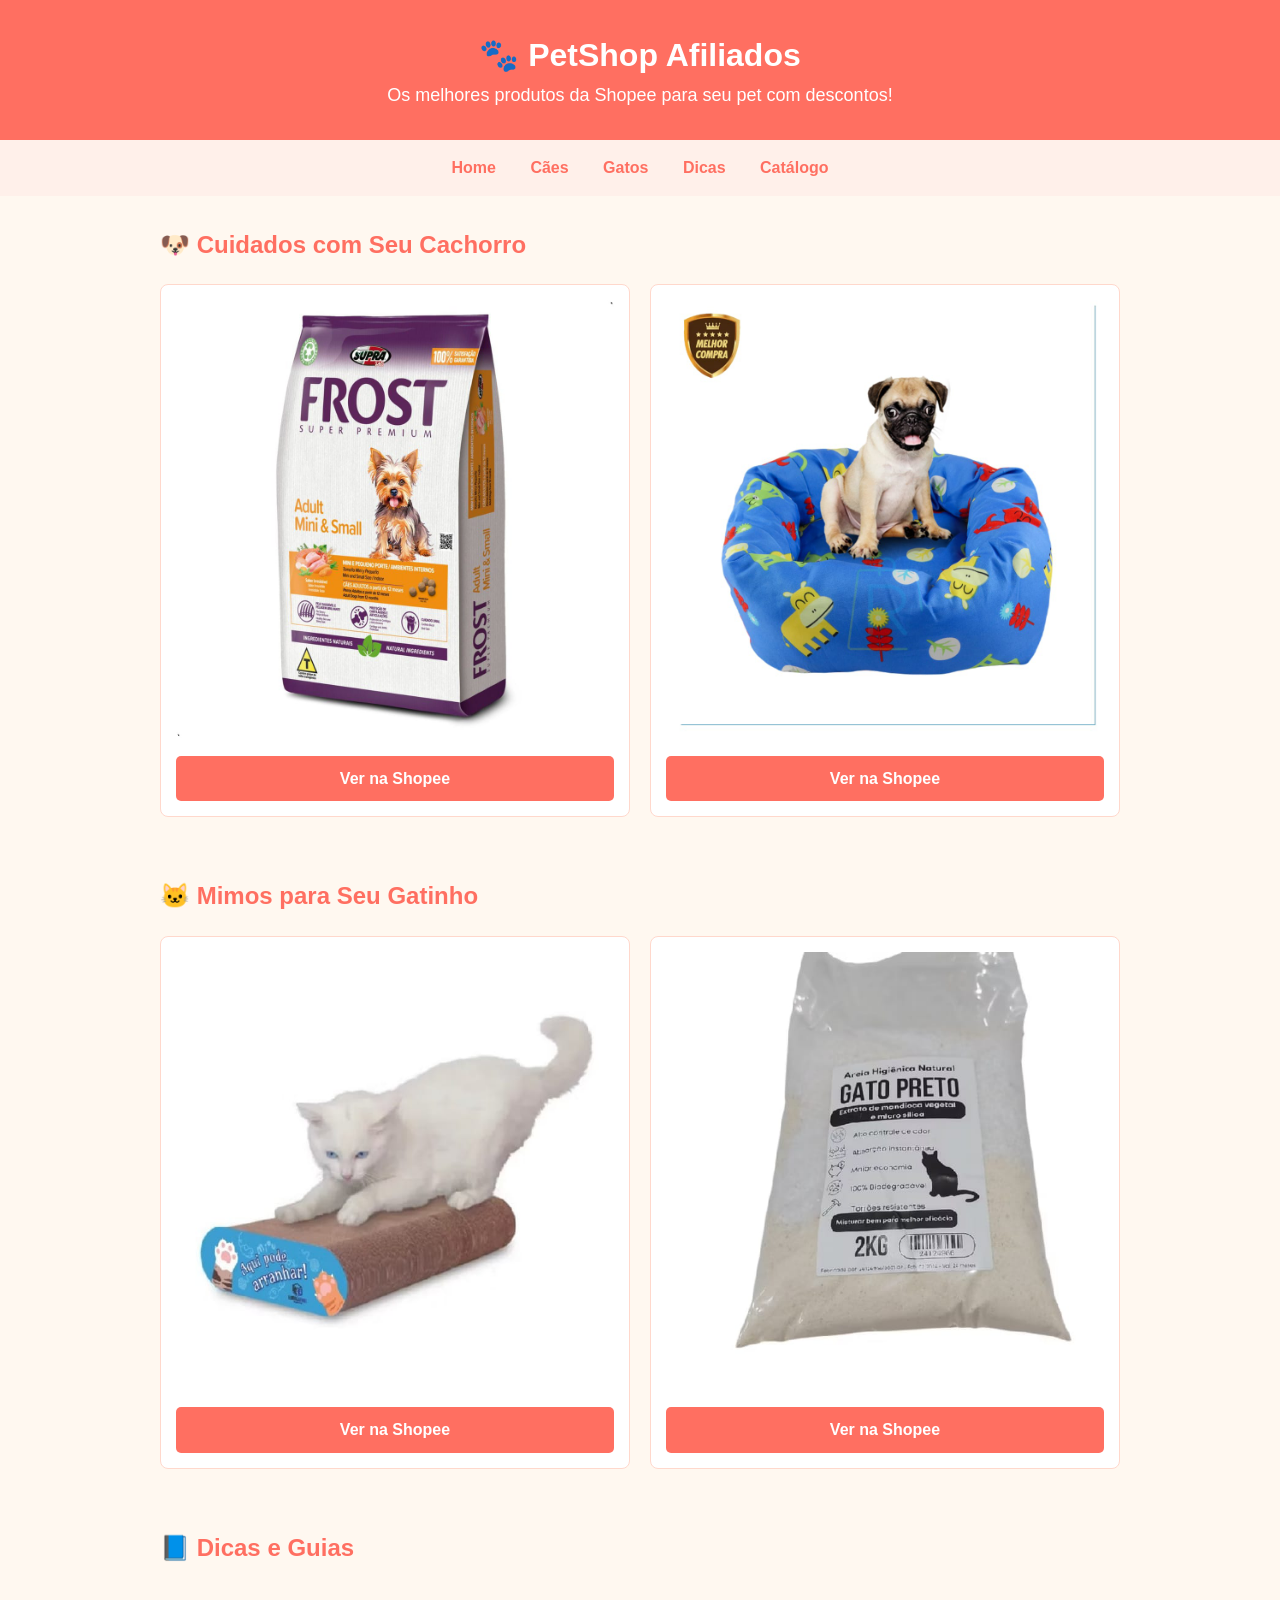
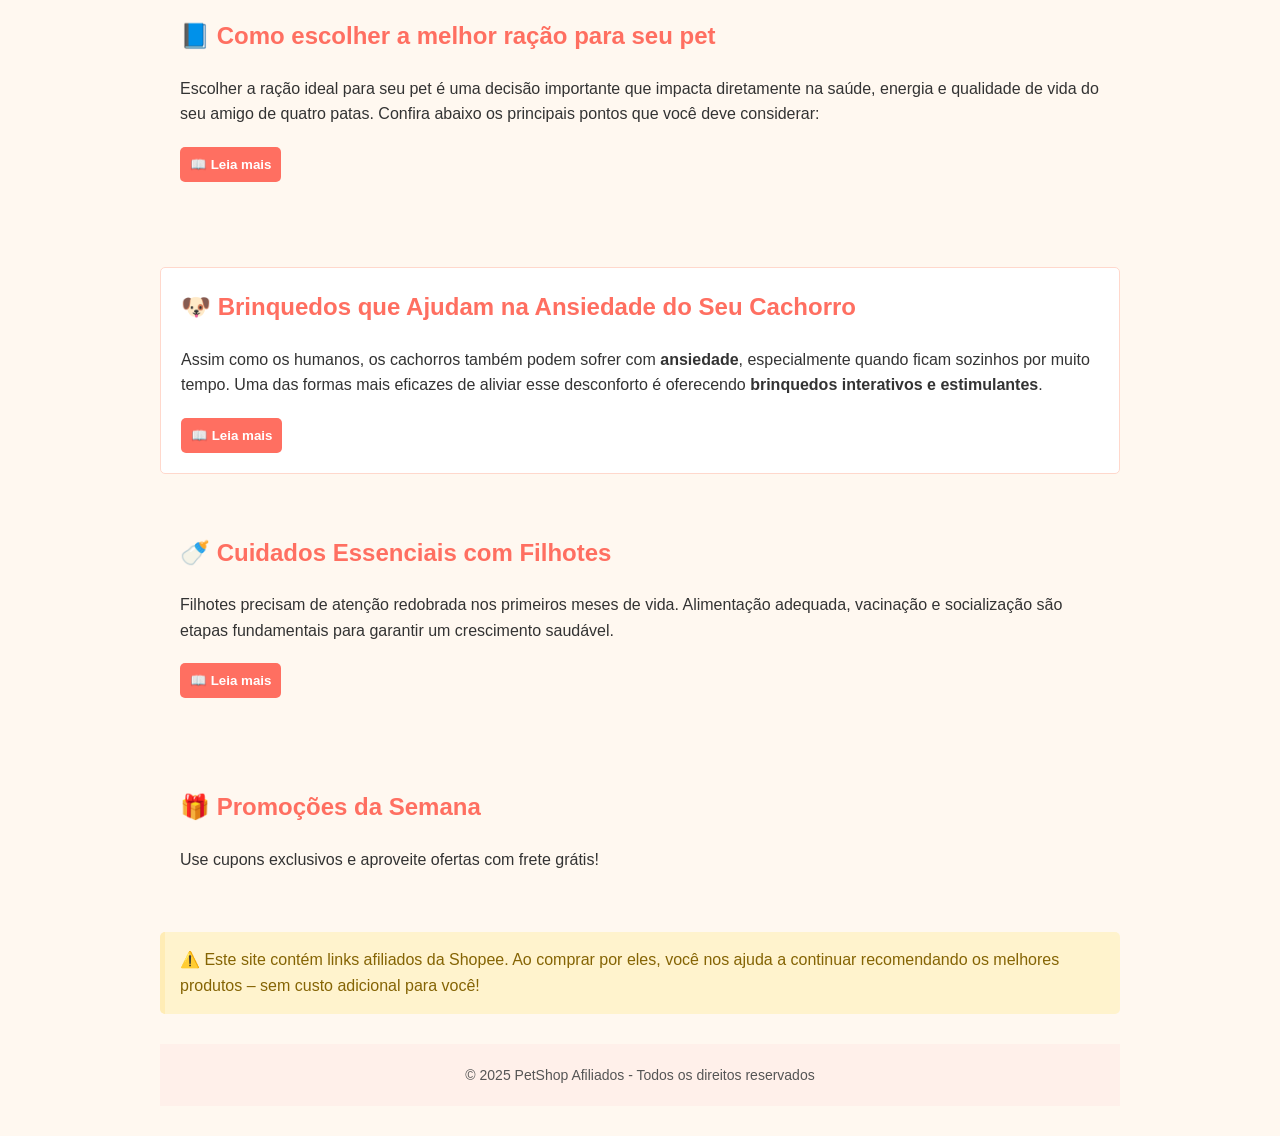
==== SitePET/index.html @ 72fd47c6 "." ====
<!DOCTYPE html>
<html lang="pt-br">

<head>
  <meta charset="UTF-8">
  <meta name="viewport" content="width=device-width, initial-scale=1.0">
  <link rel="stylesheet" href="./style.css">
  <title>PetShop Afiliados - Shopee</title>

</head>
<script src="./interacao.js"></script>

<body>

  <header>
    <h1>🐾 PetShop Afiliados</h1>
    <p>Os melhores produtos da Shopee para seu pet com descontos!</p>
  </header>

  <nav>
    <a href="#Home">Home</a>
    <a href="#caes">Cães</a>
    <a href="#gatos">Gatos</a>
    <a href="#dicas">Dicas</a>
    <a href="./catalogo.html">Catálogo</a>
  </nav>


  <section id="caes">
    <h2>🐶 Cuidados com Seu Cachorro</h2>
    <div class="product-grid">
      <div class="product">
        <img src="./imgcão/Imagem do WhatsApp de 2025-04-05 à(s) 05.30.17_ccf2fe37.jpg" alt="Ração Premium">
        <a href="https://s.shopee.com.br/30aQKNV6IM?share_channel_code=1">Ver na Shopee</a>
      </div>
      <div class="product">
        <img src="./imgcão/Imagem do WhatsApp de 2025-04-05 à(s) 05.46.05_65259f8a.jpg" alt="Cama Pet">
        <a href="https://s.shopee.com.br/8pYDHyQg5J?share_channel_code=1">Ver na Shopee</a>
      </div>
    </div>
  </section>

  <section id="gatos">
    <h2>🐱 Mimos para Seu Gatinho</h2>
    <div class="product-grid">
      <div class="product">

        <img src="./imgcão/arranhador3.jpg" alt="Arranhador">
        <a href="https://s.shopee.com.br/706Z7PahCT?share_channel_code=1">Ver na Shopee</a>
      </div>
      <div class="product">
        <img src="./imgcão/areia_gato.jpg" alt="Areia Higiênica">
        <a href="https://cutt.ly/areia_gato">Ver na Shopee</a>
      </div>
    </div>
  </section>

  <section id="dicas">
    <h2>📘 Dicas e Guias</h2>

    <section id="dica-racao" style="margin-bottom: 30px;">
      <h2>📘 Como escolher a melhor ração para seu pet</h2>
      <div class="resumo">
        <p>Escolher a ração ideal para seu pet é uma decisão importante que impacta diretamente na saúde, energia e
          qualidade de vida do seu amigo de quatro patas. Confira abaixo os principais pontos que você deve considerar:
        </p>
        <button class="btn-leia-mais" onclick="toggleConteudo('conteudo-racao', 'btn-leia-mais')">📖 Leia mais</button>
      </div>

      <div id="conteudo-racao" style="display: none; margin-top: 15px;">
        <h3>✅ 1. Idade do Pet</h3>
        <p>Animais têm necessidades diferentes em cada fase da vida: filhotes, adultos e idosos.</p>

        <h3>✅ 2. Porte e Raça</h3>
        <p>Pets de pequeno porte precisam de grãos menores; os de grande porte precisam de suplementos articulares.</p>

        <h3>✅ 3. Condições de Saúde</h3>
        <p>Há rações específicas para alergias, obesidade, problemas renais, entre outros.</p>

        <h3>✅ 4. Ingredientes</h3>
        <p>Dê preferência para rações com proteína animal como primeiro ingrediente e sem corantes.</p>

        <h3>✅ 5. Reputação da Marca</h3>
        <p>Opte por marcas bem avaliadas e confiáveis.</p>

        <h3>📦 Onde Comprar?</h3>
        <p>Na Shopee você encontra diversas opções com ótimos preços:</p>
        <ul>
          <li><a href="#">Ração Golden Fórmula para Cães Adultos</a></li>
          <li><a href="#">Premier Golden Pet Filhotes Raças Pequenas</a></li>
          <li><a href="#">Whiskas Castrados Adultos 10kg</a></li>
        </ul>

        <h3>❤️ Dica Final</h3>
        <p>Faça a transição da ração antiga para a nova em até 7 dias, misturando as duas gradualmente.</p>
      </div>
    </section>

    <br>
    <main>


      <section id="dicas-ansiedade" style="margin-bottom: 30px;">
        <h2>🐶 Brinquedos que Ajudam na Ansiedade do Seu Cachorro</h2>
        <div class="resumo">
          <p>Assim como os humanos, os cachorros também podem sofrer com <strong>ansiedade</strong>, especialmente
            quando ficam sozinhos por muito tempo. Uma das formas mais eficazes de aliviar esse desconforto é
            oferecendo <strong>brinquedos interativos e estimulantes</strong>.</p>
          <button class="btn-leia-mais" onclick="toggleConteudo('conteudo-ansiedade')">📖 Leia mais</button>
        </div>

        <div id="conteudo-ansiedade" style="display: none; margin-top: 15px;">

          
          <h3>✅ 1. Brinquedos Recheáveis (Kong e similares)</h3>
          <p>Permitem colocar petiscos dentro, desafiando o cão a conseguir a comida. Isso estimula o cérebro e mantém
            o pet ocupado.</p>
          <a href="#">🛒 Veja modelos na Shopee</a>

          <h3>✅ 2. Mordedores com Texturas</h3>
          <p>Além de aliviar o estresse, ajudam na limpeza dos dentes. Prefira modelos em borracha ou com cerdas.</p>
          <a href="#">🛒 Mordedores de borracha para cães</a>

          <h3>✅ 3. Tapetes Olfativos</h3>
          <p>O cão precisa farejar para encontrar os petiscos escondidos. Ideal para cães agitados.</p>
          <a href="#">🛒 Tapete olfativo para cães</a>

          <h3>✅ 4. Pelúcias com apito (ou sem)</h3>
          <p>Ótimas companhias para pets que ficam sozinhos. Com som ou cheiro familiar, ajudam a acalmar.</p>
          <a href="#">🛒 Pelúcias interativas para pets</a>

          <h3>✅ 5. Brinquedos com Movimento ou Som</h3>
          <p>Brinquedos automatizados ou com som mantêm o cão curioso e entretido mesmo sem interação humana.</p>
          <a href="#">🛒 Brinquedo automático para cães</a>

          <h3>❤️ Dica Extra:</h3>
          <p>Varie os brinquedos a cada semana para manter o interesse do seu pet e evitar o tédio.</p>
        </div>
      </section>
    </main>

    <section id="dica-filhotes" style="margin-bottom: 30px;">
      <h2>🍼 Cuidados Essenciais com Filhotes</h2>
      <div class="resumo">
        <p>Filhotes precisam de atenção redobrada nos primeiros meses de vida. Alimentação adequada, vacinação e
          socialização são etapas fundamentais para garantir um crescimento saudável.</p>
        <button class="btn-leia-mais" onclick="toggleConteudo('conteudo-filhotes')">📖 Leia mais</button>
      </div>

      <div id="conteudo-filhotes" style="display: none; margin-top: 15px;">
        <h3>✅ 1. Alimentação Correta</h3>
        <p>Ofereça rações específicas para filhotes, ricas em nutrientes que auxiliam no desenvolvimento ósseo e
          imunológico.</p>

        <h3>✅ 2. Vacinação e Vermifugação</h3>
        <p>Siga o calendário de vacinas indicado pelo veterinário. A vermifugação também é essencial nos primeiros
          meses.</p>

        <h3>✅ 3. Acompanhamento Veterinário</h3>
        <p>Realize consultas regulares para monitorar o crescimento e prevenir doenças.</p>

        <h3>✅ 4. Socialização</h3>
        <p>Apresente o filhote a diferentes ambientes, pessoas e outros pets para estimular comportamentos equilibrados.
        </p>

        <h3>✅ 5. Enriquecimento Ambiental</h3>
        <p>Use brinquedos, mordedores e estímulos visuais e sonoros para manter o filhote ativo e saudável.</p>

        <h3>📦 Produtos Recomendados</h3>
        <ul>
          <li><a href="#">Ração Premier Pet Filhotes</a></li>
          <li><a href="#">Tapete Higiênico para Filhotes</a></li>
          <li><a href="#">Kit de Brinquedos para Cães Novos</a></li>
        </ul>

        <h3>❤️ Dica Final</h3>
        <p>Dedique tempo de qualidade ao seu filhote. A criação com carinho e rotina faz toda a diferença no
          comportamento futuro.</p>
      </div>
    </section>



    <section id="promocoes">
      <h2>🎁 Promoções da Semana</h2>
      <p>Use cupons exclusivos e aproveite ofertas com frete grátis!</p>
    </section>

    <section class="alert">
      ⚠️ Este site contém links afiliados da Shopee. Ao comprar por eles, você nos ajuda a continuar recomendando os
      melhores produtos – sem custo adicional para você!
    </section>

    <footer>
      © 2025 PetShop Afiliados - Todos os direitos reservados
    </footer>

</body>

</html>
---- SitePET/style.css ----
/* Reset básico */
* {
    margin: 0;
    padding: 0;
    box-sizing: border-box;
  }
  
  body {
    font-family: Arial, sans-serif;
    background-color: #fff8f0;
    color: #333;
    line-height: 1.6;
  }
  
  header {
    background-color: #ff6f61;
    color: white;
    padding: 30px 20px;
    text-align: center;
  }
  
  header h1 {
    font-size: 32px;
  }
  
  header p {
    font-size: 18px;
  }
  
  nav {
    background-color: #fff0ea;
    text-align: center;
    padding: 15px 0;
  }
  
  nav a {
    margin: 0 15px;
    text-decoration: none;
    color: #ff6f61;
    font-weight: bold;
  }
  
  nav a:hover {
    opacity: 0.6;
    transition: 0.3s;
  }
  
  section {
    padding: 30px 20px;
    max-width: 1000px;
    margin: auto;
  }
  
  section h2 {
    color: #ff6f61;
    margin-bottom: 20px;
  }
  


  .product-grid {
    display: grid;
    grid-template-columns: repeat(auto-fit, minmax(220px, 1fr));
    gap: 20px;
    margin-top: 20px;
  }
  
  .product {
    border: 1px solid #ffd8cc;
    border-radius: 8px;
    padding: 15px;
    background-color: white;
    text-align: center;
    transition: opacity 0.3s ease;
  }
  
  .product:hover {
    opacity: 0.8;
  }
  
  .product img {
    max-width: 100%;
    height: auto;
    border-radius: 8px;
  }
  
  .product a {
    display: block;
    margin-top: 10px;
    background-color: #ff6f61;
    color: white;
    text-decoration: none;
    padding: 10px;
    border-radius: 5px;
    font-weight: bold;
  }
  
  .btn-leia-mais {
    cursor: pointer;
    display: inline-block;
    margin-top: 10px;
    background-color: #ff6f61;
    color: white;
    padding: 10px;
    border-radius: 5px;
    border: none;
    font-weight: bold;
    transition: background-color 0.3s ease;
  }
  
  .btn-leia-mais:hover {
    background-color: #e75c4e;
  }
  
  footer {
    background-color: #fff0ea;
    text-align: center;
    padding: 20px;
    font-size: 14px;
    color: #555;
  }
  
  .alert {
    background-color: #fff3cd;
    color: #856404;
    padding: 15px;
    border-left: 5px solid #ffecb5;
    margin: 30px 0;
    border-radius: 5px;
  
  }

 
 .alert:hover {
  font-size: 20px;
  background-color: rgb(219, 191, 29);
  color: #333;
  transition: 0.3s;
  border-radius: 15px;
  cursor: crosshair;
  font: bold;
  text-shadow: 0 0 10px ; /* Brilho/glow ao redor do texto */
  font-weight: bold; /* Texto mais nítido */
 }


  .resumo p {
    margin-bottom: 10px;
  }
  
  #conteudo-racao,
  #dicas-ansiedade,
  #conteudo-filhotes {
    background-color: #fff;
    border: 1px solid #ffd8cc;
    border-radius: 5px;
    padding: 20px;
  }
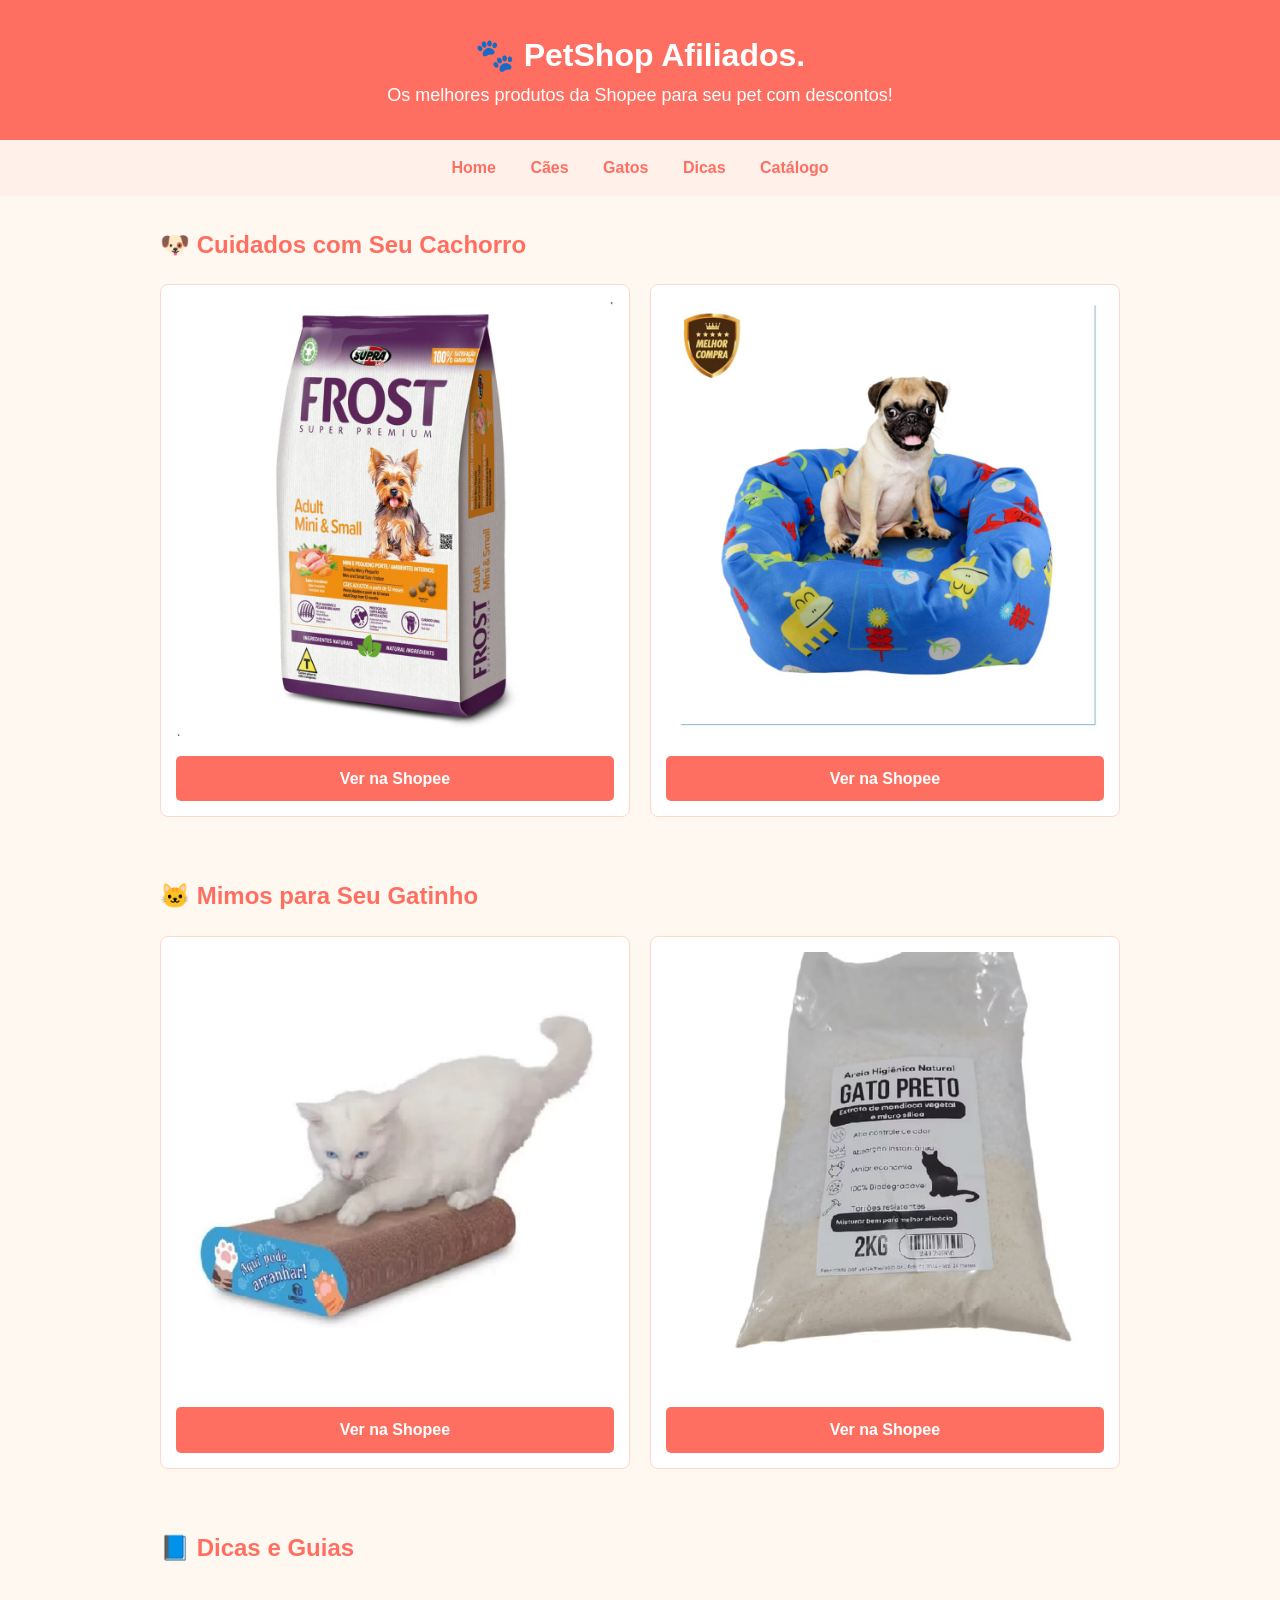
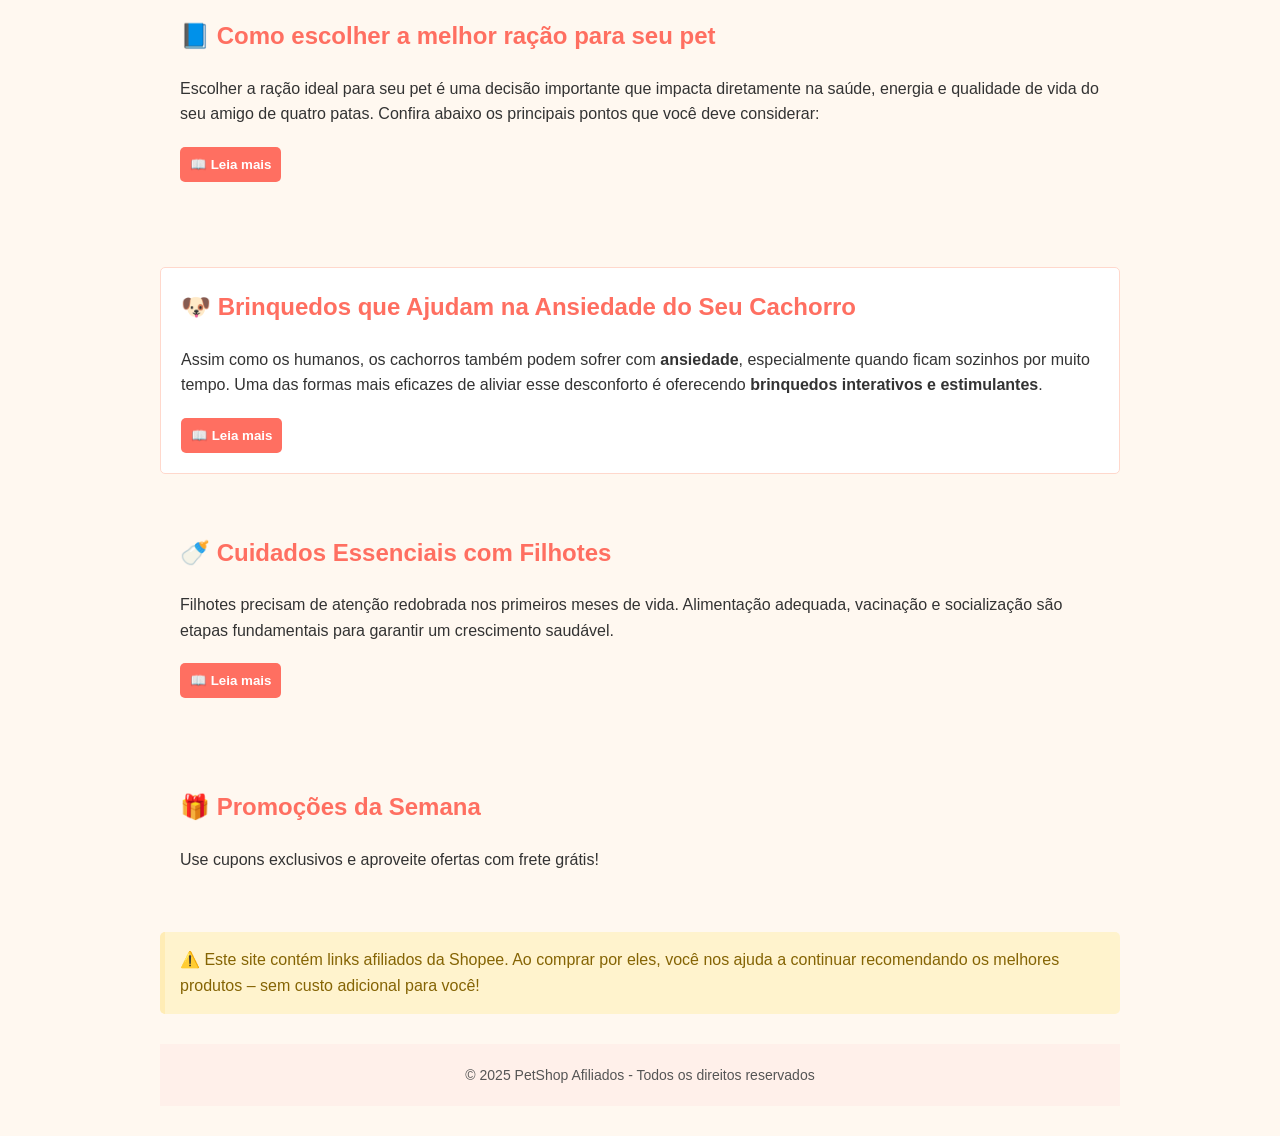
==== commit adf2bf15: "." ====
--- a/SitePET/index.html
+++ b/SitePET/index.html
@@ -14,7 +14,7 @@
 <body>
 
   <header>
-    <h1>🐾 PetShop Afiliados</h1>
+    <h1>🐾 PetShop Afiliados.</h1>
     <p>Os melhores produtos da Shopee para seu pet com descontos!</p>
   </header>
 
